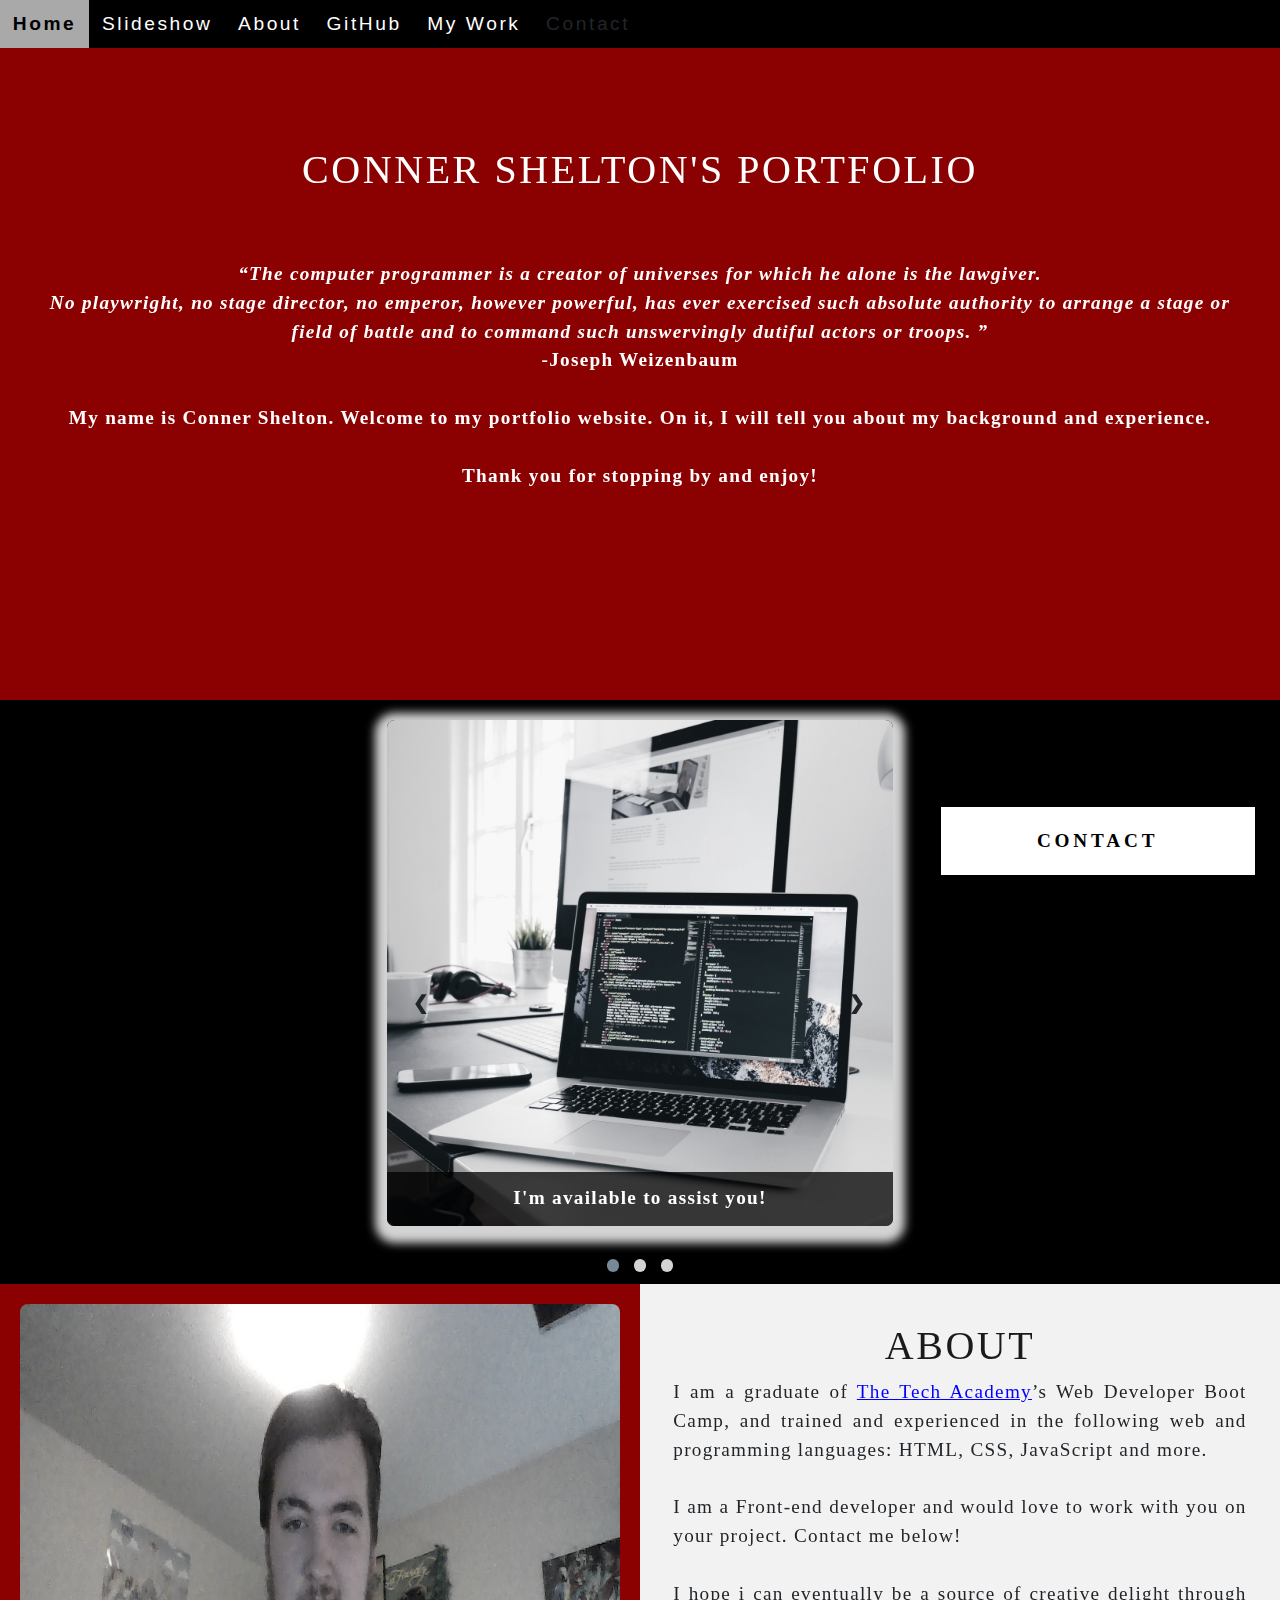
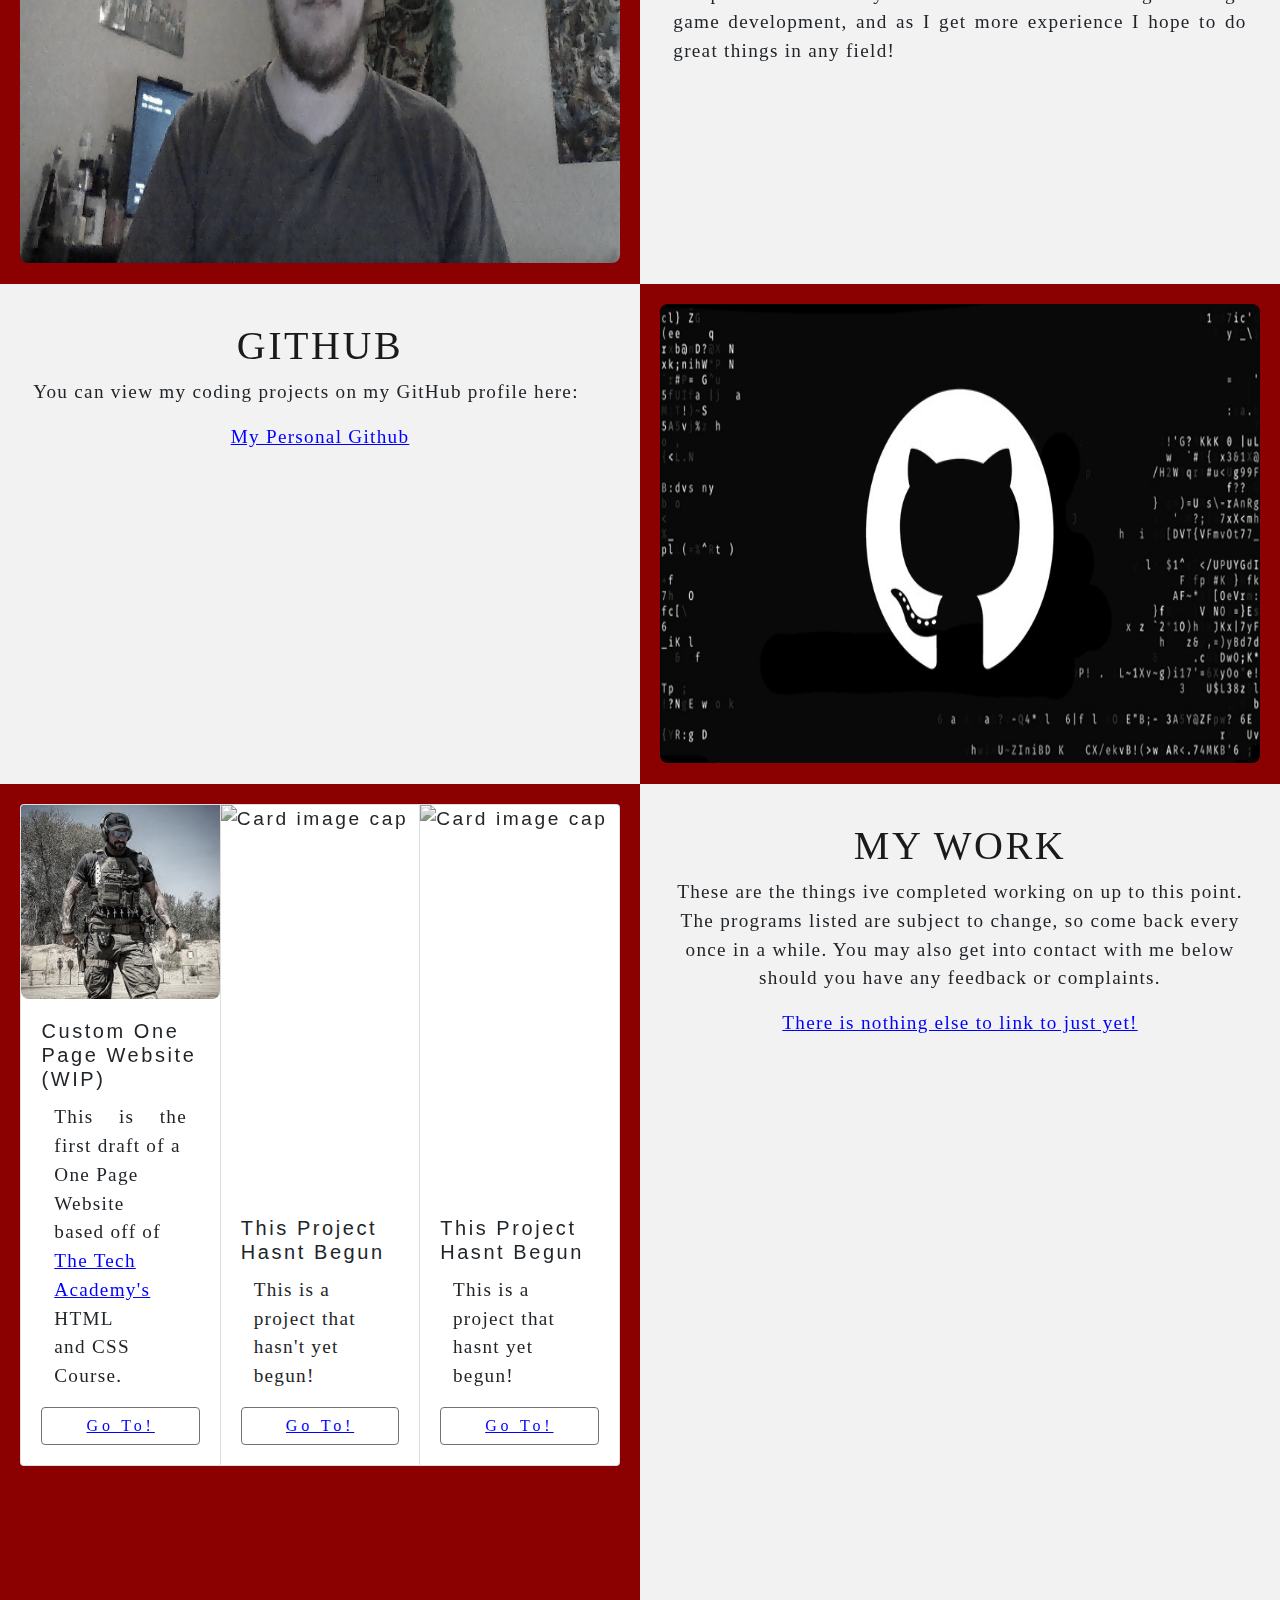
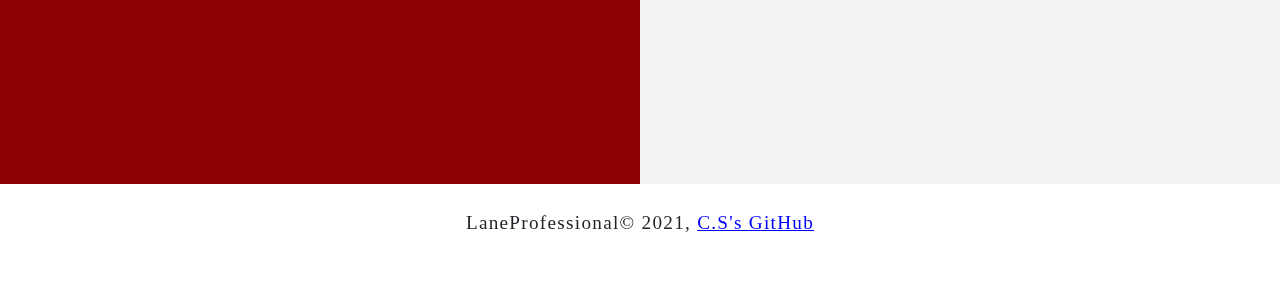
==== index.html @ 5bfad40c "name fix" ====
<!DOCTYPE html>
<html lang="en">
    
    <!-- Head -->
    <head>
      <meta charset="utf-8">
      <meta name="viewport" content="width=device-width, initial-scale=1">
      <link rel="stylesheet" href="https://stackpath.bootstrapcdn.com/bootstrap/4.1.3/css/bootstrap.min.css">
      <link rel="stylesheet" type="text/css" href="./Utilities/basicSite.css">
      <title>Protfolio.CLS</title>
    </head>

    <!-- Body -->
    <body class="Background">   

        <!-- Navbar -->
        <div class="Navbar">
            <a class="active" href="#Home">Home</a>
            <!-- New section added -->
            <a href="#Slideshow">Slideshow</a>
            <a href="#About">About</a>
            <a href="#GitHub">GitHub</a>
            <a href="#Work">My Work</a>
            <!-- Onclick and ondblclick functions added to open and close the contact form -->
            <a onclick="openForm()" ondblclick="closeForm()">Contact</a>
        </div>

        <!-- Background video -->
        <div id="Home">
            <video autoplay muted loop id="Typing_Video">
                <source src="" type="video/mp4">
                <!-- Display message if video fails to run -->
                Your browser does not support HTML5 video.
            </video>
        </div>

        <!-- Video text -->
        <div class="Video_Text">
            <h1 class="white-text">Conner Shelton's Portfolio</h1> <br><br>
            <strong>
                <p class="center">
                    <q>The computer programmer is a creator of universes for which he alone is the lawgiver.
                        <br>No playwright, no stage director, no emperor, however powerful, has ever exercised such absolute authority to arrange a stage or
                        <br>field of battle and to command such unswervingly dutiful actors or troops.
                    </q>
                    <br> -Joseph Weizenbaum<br>
                    <br>
                    My name is Conner Shelton. Welcome to my portfolio website. On it, I will tell you about my background and experience.
                    <br>
                    <br>Thank you for stopping by and enjoy! 
                </p>
            </strong>
        </div>

        <!-- Slideshow section added -->
        <div id="Slideshow">
            <div id="Slideshow_Background"> 
                <div id="Slideshow_Container">
                    <!-- Slide 1 of 3 -->
                    <div class="mySlides">
                        <img class="Slideshow_Images" src="./Utilities/images/Coding_1.jpg" alt="">
                        <div class="text">I'm available to assist you!</div>
                    </div>
                    <!-- Slide 2 of 3 -->
                    <div class="mySlides">
                        <img class="Slideshow_Images" src="./Utilities/images/HTML_CSS_and_JavaScript.jpeg" alt="HTML, CSS, and JS logos"> 
                        <div class="text">I am a Front-end software developer,<br> trained in:<br>HTML, CSS, and JavaScript</div>
                    </div>
                    <!-- Slide 3 of 3 -->
                    <div class="mySlides">
                        <img class="Slideshow_Images" src="./Utilities/images/about_img.jpeg" alt="">
                        <div class="text">Ready to dive into any project!</div>
                    </div>
                    
                    <!-- Previous and next buttons -->
                    <a class="Previous" onclick="plusSlides(-1)">&#10094;</a>
                    <a class="Next" onclick="plusSlides(1)">&#10095;</a>
                </div>
                <br> <!-- Adds a space between the slideshow images and the dots -->

                <!-- Slideshow dots (these are another way for users to navigate through the slideshow) -->
                <div style="text-align: center">
                    <span class="dot" onclick="currentSlide(1)"></span>
                    <span class="dot" onclick="currentSlide(2)"></span>
                    <span class="dot" onclick="currentSlide(3)"></span>
                </div>
            </div>
        </div>

        <!-- About section -->
        <div class="Row" id="About">
            <!-- Left column -->
            <div class="Column_2 Column_tall">
                <img src="./Utilities/images/my_img.jpg" alt="Replace with a picture of your choosing">
            </div>
            <!-- Right column -->
            <div class="Column_1 Column_tall">
                <h1>About</h1>
                <p>
                    I am a graduate of <a href="https://www.learncodinganywhere.com" target="_blank">The Tech Academy</a>’s Web Developer Boot Camp, and trained and experienced in the following web and programming languages: HTML, CSS, JavaScript and more. 
                    <br>
                    <br>I am a Front-end developer and would love to work with you on your project. <a onclick="openForm()">Contact</a> me below!
                    <br>
                    <br>I hope i can eventually be a source of creative delight through game development, and as I get more experience I hope to do great things in any field! 
                </p>
            </div>
        </div>

        <!-- GitHub section -->
        <div class="Row" id="GitHub">
            <!-- Left column -->
            <div class="Column_1">
                <h1>GitHub</h1>
                <p>You can view my coding projects on my GitHub profile here:
                    <br>
                    <p class="center"><a href="https://github.com/ConnerShelton" target="_blank">My Personal Github</a></p>
                </p>
            </div>
            <!-- Right column -->
            <div class="Column_2">
                <a href="https://github.com/the-tech-academy" target="_blank"><img src="./Utilities/images/github_img.jpg"></a>
            </div>
        </div>

        <!--FINISHED WORKS-->

        <div class="Row" id="Work">
            <!--Left column-->

            <div class="Column_2 Column_XTall">
                <div class="card-group">
                    <div class="card">
                      <img class="card-img-top" src="./Utilities/OtherProjects/OPWHTML/thumb/image5.jpg" alt="Card image cap">
                      <div class="card-body">
                        <h5 class="card-title">Custom One Page Website <br> (WIP)</h5>
                        <p class="card-text">This is the first draft of a <br> One Page <br> Website <br> based off of <br> 
                            <a href="https://www.learncodinganywhere.com">The Tech <br> Academy's </a> HTML <br> and CSS <br> Course.</p>
                        <button type="button" class="btn btn-outline-secondary"><a href="./Utilities/OtherProjects/OPWHTML/OnePageWebsite.html">Go To!</a></button>
                      </div>
                    </div>
                    <div class="card">
                        <img class="card-img-top" src="./OtherProjects/Img/Come_Soon.jpg" alt="Card image cap">
                        <div class="card-body">
                          <h5 class="card-title">This Project Hasnt Begun</h5>
                          <p class="card-text">This is a <br> project that <br> hasn't yet <br> begun!</p>
                          <button type="button" class="btn btn-outline-secondary"><a href="">Go To!</a></button>
                        </div>
                    </div>
                    <div class="card">
                        <img class="card-img-top" src="./OtherProjects/Img/Come_Soon.jpg" alt="Card image cap">
                        <div class="card-body">
                          <h5 class="card-title">This Project Hasnt Begun</h5>
                          <p class="card-text">This is a <br> project that <br> hasnt yet <br> begun!</p>
                          <button type="button" class="btn btn-outline-secondary"><a href="">Go To!</a></button>
                        </div>
                    </div>
                </div>
            </div>
            <!--Right column-->
            <div class="Column_1 Column_XTall">
                <h1>My Work</h1>
                <p class="center">
                    These are the things ive completed working on up to this point. The programs listed are subject to change, so come back every once in a while. 
                    You may also get into contact with me below should you have any feedback or complaints.
                    <br>
                    <p class="center"><a href="..." target="_blank">There is nothing else to link to just yet!</a></p>
                </p>
            </div>
        </div>

        <!-- Contact form -->
        <div id="Contact">
           <button onclick="openForm()" class="Pop_Up_Button">CONTACT</button>
           <div class="form-popup" id="myForm">
                <form action="https://formspree.io/info@learncodinganywhere.com" method="POST" class="form-container"> <!-- Here we are using a free online service from https://formspree.io/ to send our contact form to an email address of our choosing - note: it will not run unless live on the internet, you have to push it to your online website first -->
                    <h1>Contact</h1>
                    <label for="name"><b>Name</b></label>
                      <input type="text" placeholder="Type your name here" name="name" required>
                    <label for="phone"><b>Phone</b></label>
                      <input type="text" placeholder="Type your phone number here" name="phone">
                    <label for="email"><b>Email</b></label>		
                      <input type="text" placeholder="Type your email address here" name="email" required>
                    <label for="message"><b>Message</b></label>
                      <input type="text" placeholder="Type your message here" name="message">
         
                    <button type="submit" class="btn">SUBMIT</button>
                    <button type="button" class="btn cancel" onclick="closeForm()">CLOSE</button>
                </form>
           </div>
        </div>
        
        <!-- Footer section -->
        <footer>
                <p class="center">LaneProfessional&copy 2021, <a href="https://github.com/ConnerShelton" target="_blank">C.S's GitHub</a></p><br>
        </footer>
        
        <script src="./Utilities/basicSite.js"></script>
    </body>
</html>
---- Utilities/basicSite.css ----
/***** GENERAL STYLING *****/

/*Affects entire document */
html {
    scroll-behavior: smooth; /*This ensures that the page scrolling is smooth when the buttons on the nav bar is clicked */
}

/* Body */
body {
    margin: 0%; /* This ensures our site displays all the way to the edge of the browser screen */
    opacity: 1; /* This and transition affect the page loading fade in effect */
    transition: 3s opacity; /* This causes a 3 second fade in */
    letter-spacing: .2vw; /* vw is a relative measurement, 1vw is equal to 1% of the viewport width */
    font-family: Avant Garde, Helvetica;
    font-size: 1.5vw; 
    overflow-x: hidden; /* This prevents the horizontal scroll bar from appearing when the quote is hovered over */
    user-select: none; /* This prevents the text on the webpage from being highlighted by the user */
}

/* This section contributes to the fade effect for the page that occurs when the page is loaded */
body.fade-out {
    opacity: .1; /* This sets the level of opacity at the start of page load */
}

/* Heading 1 elements */
h1 {
    text-transform: uppercase; /*capitalizing all h1 headings */
    font-family: "Trebuchet MS", Optima; /* Sets the font family of all h1 headings */
    text-align: center; /* Centering all h1 elements */
    margin-top: 3%; /* Adds a small margin above h1 elements */
    color: #1a1a1a; 
}

/* Heading 1 element hover effect */
h1:hover {
    filter: grayscale(5%); /* Adds a slightly gray filter to the h1 headings when hovered over */
    transform: scale(1.1); /* When the h1 elements are hovered over they increase in size by 1.1 */
    transition: transform 1s; /* This causes the transformation to last 1 second */
}

/* Styling for Portfolio Title Text */
.white-text {
    color: #fff;/* This is used to change the color of the Portfolio Title text */
    padding-top: 10vh; /* Adds padding (equal to 10% of the viewport height) to the top of the Portfolio Title text */
}

/* Paragraph elements */
p {
    font-family: Perpetua, Rockwell Extra Bold;
    text-align: justify; /* This justifies the text within paragraph elements */
    letter-spacing: .1vw; /* This expands the text slightly */
    font-size: 1.5vw; /* Relative font sizing equal to 1.5% of the viewport width */
    padding-left: 1vw; /* Relative padding equal to 1% of the viewport width */
    padding-right: 1vw; /* Relative padding equal to 1% of the viewport width */
}

/* Paragraph element hover effect */
p:hover {
    transition: transform 1s; /* This makes the transform effect last 1 second */
	transform: scale(1.01); /* This makes the paragraphs increase slightly in size when hovered over */
}

/* Center class - this applies to all centered text */
.center {
    text-align: center; /* This center aligns the text */
}

/* Center align elements hover effect - This only affects the quote, github link, and footer */
.center:hover {
    transition: transform 2s; /* This makes the transform effect last 2 seconds */
    transform: scale(1.05); /* This makes the elements with class "center" increase in size by 1.1 when hovered over */
}

/* Anchor elements */
a {
    color: blue; /* This ensures all links are blue */
    cursor: pointer; /* This ensures all links change the mouse to a pointer when hovered over or clicked */
    text-decoration: underline; /* This ensures all links are underlined */
}

/* Quotation elements */
q {
    font-style: italic; /* Makes the quote italicized */
}

/* Image elements */
img {
    filter: grayscale(75%); /* This rids our pictures of 75% of their color */
    border-radius: 8px; /* Gives all images slightly rounded corners */
    max-width: 100%; /* Ensures all images stay within the width of their container */
    height: 100%; /* Sets the height of all images */
    display: block; /* By specifying block display we can ensure our images are able to be centered */
    margin: auto auto auto auto; /* This centers all images */
}

/* Image element hover effects */
img:hover {
	filter: grayscale(5%);  /* Brings back most of the image's color when hovered over */
}

/* The @media rule is used in media queries to apply different styles for different media/types of devices */
/* On screens 576px and smaller the images will be 100px tall and centered vertically in the column */
@media screen and (max-width: 576px) {
    img {
        height: 100px;
        margin-top: 150px;
    }
}

/*Styling for footer element */
footer {
    padding: 2%; /* This gives the footer padding that is equal to 2% of the width of the element's area */
    background-color: white;
}
/***** End of General Styling *****/

/***** Navbar Styling *****/
.Navbar {
    overflow: hidden; /* This ensures that any content that overflows beyond the boundary of our nav bar is not displayed */
    background-color: black; /* This colors the navbar black */
    position: fixed; /* This keeps the navbar at the top of the screen as we scroll */
    top: 0; /* This ensures no space is displayed above the navbar */
    width: 100%; /* This makes the navbar span the entire width of the page */
    z-index: 1; /* This ensures other elements don't display over the navbar */
    -webkit-animation: moveNav 5s; /* Safari 4.0 - 8.0 */
    animation: moveNav 5s; /* This makes the moveNav animation last 5 seconds */
}

/* The animation effect for moving the nav bar in from above the left of the screen on page load */
@keyframes moveNav {
    from {left: -100vw;} /* The navbar is starting off screen to the left */
    to { left: 0vw;} /* This moves the navbar into place on the screen */
}

/*Navbar Links */
.Navbar a {
    float: left; /* This specifies that the text floats on the left on the navbar */
    display: block; /* This ensures that other text will be displayed on the same line or row, instead of a new line */
    color: white; /* This is the font color for text on our navbar */
    padding: .75vw 1vw; /* This adds padding around our text */
    text-decoration: none; /* This gets rid of the underlines under the text on our navbar */
    font-family: Avant Garde, Helvetica; /* This specifies the font family for text on our navbar */
    font-size: 1.5vw; /* This specifies the font size for text on our navbar */
    text-align: center; /* This centers the text within its container */
    position: relative; /* This sets the text relative to its normal positioning, allowing us to use the animation below */
    -webkit-animation: moveNavText 5.75s; /* Animation for Safari 4.0 - 8.0 */
    animation: moveNavText 5.75s; /* Applies the moveNavText animation for 5.75s */ 
}

/* The animation effect for moving the nav bar links in from above the top of the screen on page load */
@keyframes moveNavText {
    from {top: -100vw;} /* This sets the navbar text 100% above the viewport */
    to {top: 0vw;} /* This lowers the navbar text onto the navbar */
}

/* Screens 576px and smaller will display navbar links equally distributed */
@media screen and (max-width: 576px) {
    .Navbar a{
        width: 20%; /* This sets each navbar link to 1/5 of the navbar */
        font-size: 12px;
    }
}

/*Navbar hover effects */
.Navbar a:hover {
    background-color: #f4f4f4; /* Defines the background color that will display when you hover over the link */
    color: black; /* This defines the font color that will display when navbar a elements are hovered over */
    font-weight: bold; /* This makes the text on the navbar bold when hovered over */
    cursor: pointer;
}

/* Navbar home button */
.Navbar a.active { /* This targets the a element on the navbar with the "active" class */
    background-color: darkgray;
}
/***** End of Navbar Styling *****/

/***** Video Styling *****/
/* Formatting for background video */
#Typing_Video {
    position: fixed; /* This fixes the video to the page */
    right: 0; /* This ensures there is no space between the edge of the video and the edge of the page */
    bottom: 0; /* This ensures no space between the edge of the video and the bottom of the page */
    min-width: 100%; /* This ensures the video is displayed across the full width of the page */
    z-index: -1; /* This places the video behind the other elements on the page */
}

/* Screens that are 576px and smaller will not display the background video */
@media screen and (max-width: 576px) {
    #Typing_Video {
        display: none;
    }
}

/* Texts over the video */
.Video_Text {
    background: darkred; /* This provides a semi-transparents background for the text to sit over */
    color: white; /* Makes the font color white */
    width: 100%; /* Ensures the video-text container fills the width of the video */
    height: 700px; /* This ensures the video-text container fills the height of the viewport so that the slideshow is not partially displayed */
    padding-top: 2vh; /* This adds padding around the video-text container so that the background goes slightly beyond the text */
    position: relative; /* This sets the text relative to its normal positioning, allowing us to use the animation below */
    -webkit-animation: moveVideoText 5.75s; /* Animation for Safari 4.0 - 8.0 */
    animation: moveVideoText 5.75s; /* moveVideoText animation set to 5.75s to match the movenavText animation */
}

/* This animation effect causes the overlay video text to move up from the bottom of the page upon page load */
@keyframes moveVideoText {
    from {top: -100vw;} /* This sets the position of the video text to above the viewport */
    to {top: 0vw;} /* This moves the video text to the normal positioning on the viewport */
}
/***** End of Video Styling *****/

/***** Slideshow Styling *****/
#Slideshow_Background {
    background: black; /* This creates a slightly transparent white background that's palced over the video in the background */    
}

.mySlides{
    display: none; /* This prevents the images from being displayed, we will use JS to display these */
}

/* Slideshow section / container */
#Slideshow_Container {
    width: 39.5vw; /* Relative sizing of the container for the slidewshow set to 39.5% of the viewport width */
    height: auto; /* The height of the container is automatically adjusted based on the content it is displaying */
    padding-top: 1.6%; /* Adds a small padding to the top of the slideshow container */
    position: relative; /* This sets the container relative to its normal positioning */
    margin:auto; /* This will horizontally center the container on the page */
}

/* Images contained within the slideshow */
.Slideshow_Images {
    vertical-align: middle; /* This centers the images vertically within the slideshow container */
    height: auto; /* The height of the images is automatically adjusted based on the content, ie if your images are different sizes, they will display as different sizes */
    box-shadow: 0px 5px 10px 12px lightgray; /* Adds a shadow around the slideshow images */
    width: 100%; /* The width of the images is automatically adjusted based on the content */
}

/* Next and previous buttons */
.Previous, .Next {
    cursor: pointer; /* Changes the mouse to a pointer when the buttons are selected */
    position: absolute; /* This makes the next and previous buttons positioned relative to the slideshow container */
    top: 50%; /* This moves the buttons up in the slideshow container */
    width: auto; /* The width of the buttons is automatically adjusted based on the content */
    padding: 2vw; /* Adds padding equal to 2% of the viewport width */
    color: darkgray; 
    font-weight: bold;
    font-size: 1.5vw;
    border-radius: 0 3px 3px 0; /* Adds a slightly rounded border on the top and bottom right corners */
    user-select: none; /* This property makes it so that the user cannot highlight the text */
    transition: 0.6s ease; /* This specifies the details of the hover transition for these elements */
}

/* Positioning the next button on the right hand side */
.Next {
    right: 0; /* This moves the next button to the right side of the slideshow container */
    border-radius: 3px 0 0 3px; /* This changes the border radius on the next button to the top and bottom left of the button */
}

/* Hover effect on slide show buttons */
.Previous:hover, .Next:hover {
    background-color: rgba(0, 0, 0, 0.8); /* Makes the background of the arrows a transparent gray color */
    color: white; /* Makes the arrows white when hovered over */
}

/* Slideshow text */
.text {
    color: white; 
    padding: 1vw;
    position: absolute; /* This ensures the text is positioned within the image */
    bottom: 0; /* This property sets the text at the bottom of the image */
    width: 100%; /* The element covers the full width of the image */
    text-align: center; /* The text is center aligned within the image */
    font-family: Perpetua, Rockwell Extra Bold;
    letter-spacing: .1vw; /* This gives slight spacing between the letters */
    font-size: 1.5vw; /* Font size is relative to the size of the viewport width */
    background-color: rgba(0, 0, 0, 0.75); /* Gives a slightly transparent black background */
    font-weight: bold;
    border-radius: 0px 0px 7px 7px; /* Gives the text background rounded corners on the bottom left and right corners */
}

/* Styling of the dots under the slideshow */
.dot {
    cursor: pointer; /* The cursor changes to pointer when hovered over the dots */
    height: 1vw; /* The dots are sized relative to the viewport width */
    width: 1vw;
    margin: .25vw; /* adds additional spacing between the dots */ 
    background-color: lightgray; /* Makes the dots white */
    border-radius: 50%; /* Makes the dots circles by rounding each corner */
    display: inline-block; /* Allows the dots to sit next to eachother rather than on a new line */
    transition: background-color 0.6s ease; /* When clicked on the dots transition to a different color when clicked or hovered over (the affect is defined below) */
    z-index: 1; /* This ensures the dots will be displayed above any other elements */
}

/* Hover effect for slideshow dots */
.active, .dot:hover {
    background-color: lightslategray; /* Sets the color of the dots when active or hovered over */
}

/* Fading animation for slideshow */
.fade {
    animation-name: fade; /* Fade animation is defined below */
    animation-duration: 1.5s; /* The animation lasts 1.5 seconds */
    -webkit-animation-name: fade; /* Same as above for Safari 4.0-8.0 */
    -webkit-animation-duration: 1.5s;
}

@-webkit-keyframes fade {
    from {opacity: .4;} /* Image starts transparent */
    to {opacity: 1;} /* Image ends opaque */
}

@keyframes fade {
    from {opacity: .4;} /* Image starts transparent */
    to {opacity: 1;} /* Image ends opaque */
}
/***** End Slideshow Styling *****/

/***** Table Styling -  this section covers the styling of the columns and rows within the table *****/
* { /*The asterisk is a universal selector that applies this effect to all elements on the page */
    box-sizing: border-box; /* This creates a box with a border within which we will place most of our text */
} 

.Column_1 {
    float: left;
    width: 50%; /* This ensures the column takes up half of the page width */
    padding: 1.6%;
    height: 500px; /* This sets the height of the column to 400px -  this may need to be adjusted depending on the text you enter */
    background-color: #f2f2f2; /* Sets the background color of the left columns */
}

/* The @media rule is used in media queries to apply different styles for different media/types of devices */
/* Screens 576px and smaller will display a scroll bar if the text overflows the column height */
@media screen and (max-width: 576px) {
    .Column_1 {
        overflow: auto;
    }
}

.Column_2 {
    float: left;
    width: 50%;
    padding: 1.6%;
    height: 500px;
    background-color: darkred;
}

.Column_tall {
    padding-top: 1.6%;
    height: 600px;
}

.Column_XTall {
    float: left;
    width: 50%;
    padding: 1.6%;
    height: 1000px;
}

/* This inserts something after the content of selected elements (in this case the elements with class "Row") */
.Row:after {
	content: ""; /* By leaving this blank, we are allowing the footer (covered lower down) to be displayed - removing it makes the footer overwrite a column */
	display: table; /* The display property specifies the type of display behavior; the table value tells the browser to treat the element as a table */
	clear: both; /* This clears any other elements from floating on the left or the right of an element */
}
/***** End of Table Styling *****/

/***** Contact Form Styling *****/
/* Button used to open the contact form - fixed at the bottom of the page */
.Pop_Up_Button {
    position: fixed; /* The element is positioned relative to the viewport and stays in the same location no matter what */
    bottom: 1.75vw; /* Positions the button slightly up from the bottom of the viewport */
    right: 1.75vw; /* Positions the viewport slightly right from the side of the viewport */
    width: 25vw; /* Sets the width relative to the viewport width */
    background-color: white; /* Sets the background color of the button to white */
    color: black; /* Sets the color of the button text to black */
    border: solid black; /* This makes a solid black border around the button */
    cursor: pointer; /* This changes the cursor when hovered over the button to a pointer */
    -webkit-animation: movePopup 5s; /* Animation for 5 seconds for Safari 4.0-8.0 */
    animation: movePopup 5s; /* Animation set for 5 seconds */
}

/* movePopup animation moves the button from off the right side of the screen to its fixed location on the viewport */
@keyframes movePopup {
    from {right: -40vw;} 
    to {right: 1.75vw;}
}

@-webkit-keyframes movePopup {
    from {right: -40vw;} 
    to {right: 1.75vw;}
}

/* Styling for the contact form */
.form-popup {
    border: 3px solid #f0f1f0; /* Creates a solid light gray border around the contact form */
    z-index: 8; /* This z-index ensures the contact form shows above all other elements on the page */
    display: none; /* Set the display to none, we will use JavaScript to show the contact form */
    position: fixed; /* The form stays in the same location no matter what */
    bottom: .5vw; /* Slightly up from the bottom of the viewport */
    right: .5vw; /* Slightly in from the right side of the viewport */
}

/* Form styling */
.form-container {
    max-width: 49vw; /* Relative sizing of the form container - 49% of the viewport width */
    padding: 1vw; /* Adds padding between the form-popup and the form-container */
    background-color: white; 
}

/* Input fields */
.form-container input[type=text] {
    width: 100%; /* The input boxes completely fill the width of the form-container */
    padding: .93vw; /* Adds padding to the input boxes */
    margin: .6vw 0 .6vw 0; /* Adds space between the input boxes and the labels */
    border: none; /* Removes the border from the input boxes */
    background: Gainsboro; /* Sets the background color of the input boxes */
    font-size: 1vw; /* Relative font sizing based on the width of the viewport */
}

/* General styling for all buttons */
button {
    font-family: "Trebuchet MS", Optima;
    letter-spacing: .3vw; /* Adds slight spacing between the letters */
    font-size: 1.5vw; /* Relative sizing of text */
    font-weight: bold; 
    padding: 1.5vw; /* Adds padding to the text in the button */
    cursor: pointer; /* Changes the cursor to pointer over button elements */
    width: 100%; /* Sets the width of the buttons to 100% of their containers */
    height: auto; /* Allows the height to be resized depending on the content showing */
}

/* Hover effect for contact and submit buttons */
button:hover, .form-container .btn:hover {
    color: white; /* This makes the text in the buttons white when hovered over */
    background-color: black; /* The background of the button changes to black when hovered over */
    transition-duration: 1s; /* This makes the transition last 1 second */
    -webkit-transition-duration: 1s; /* For Safari 4.0-8.0 */
    border-color: silver; /* The border turns silver when the button is hovered over */
}

/* Submit button */
.form-container .btn {
    background-color: white; 
    color: black;
    border-color: black;
    margin-bottom: 1vh; /* Adds space between the submit button and the close button */
}

/* Close button */
.form-container .cancel {
    background-color: black;
    color: white;
    border-color: gray;
}

/* Styling for close button on hover */
.form-container .cancel:hover {
    color: white;
    background-color: darkred;
    transition-duration: 1s;
    -webkit-transition-duration: 1s;
    border-color: black;
}
/***** End of Contact Form Styling *****/
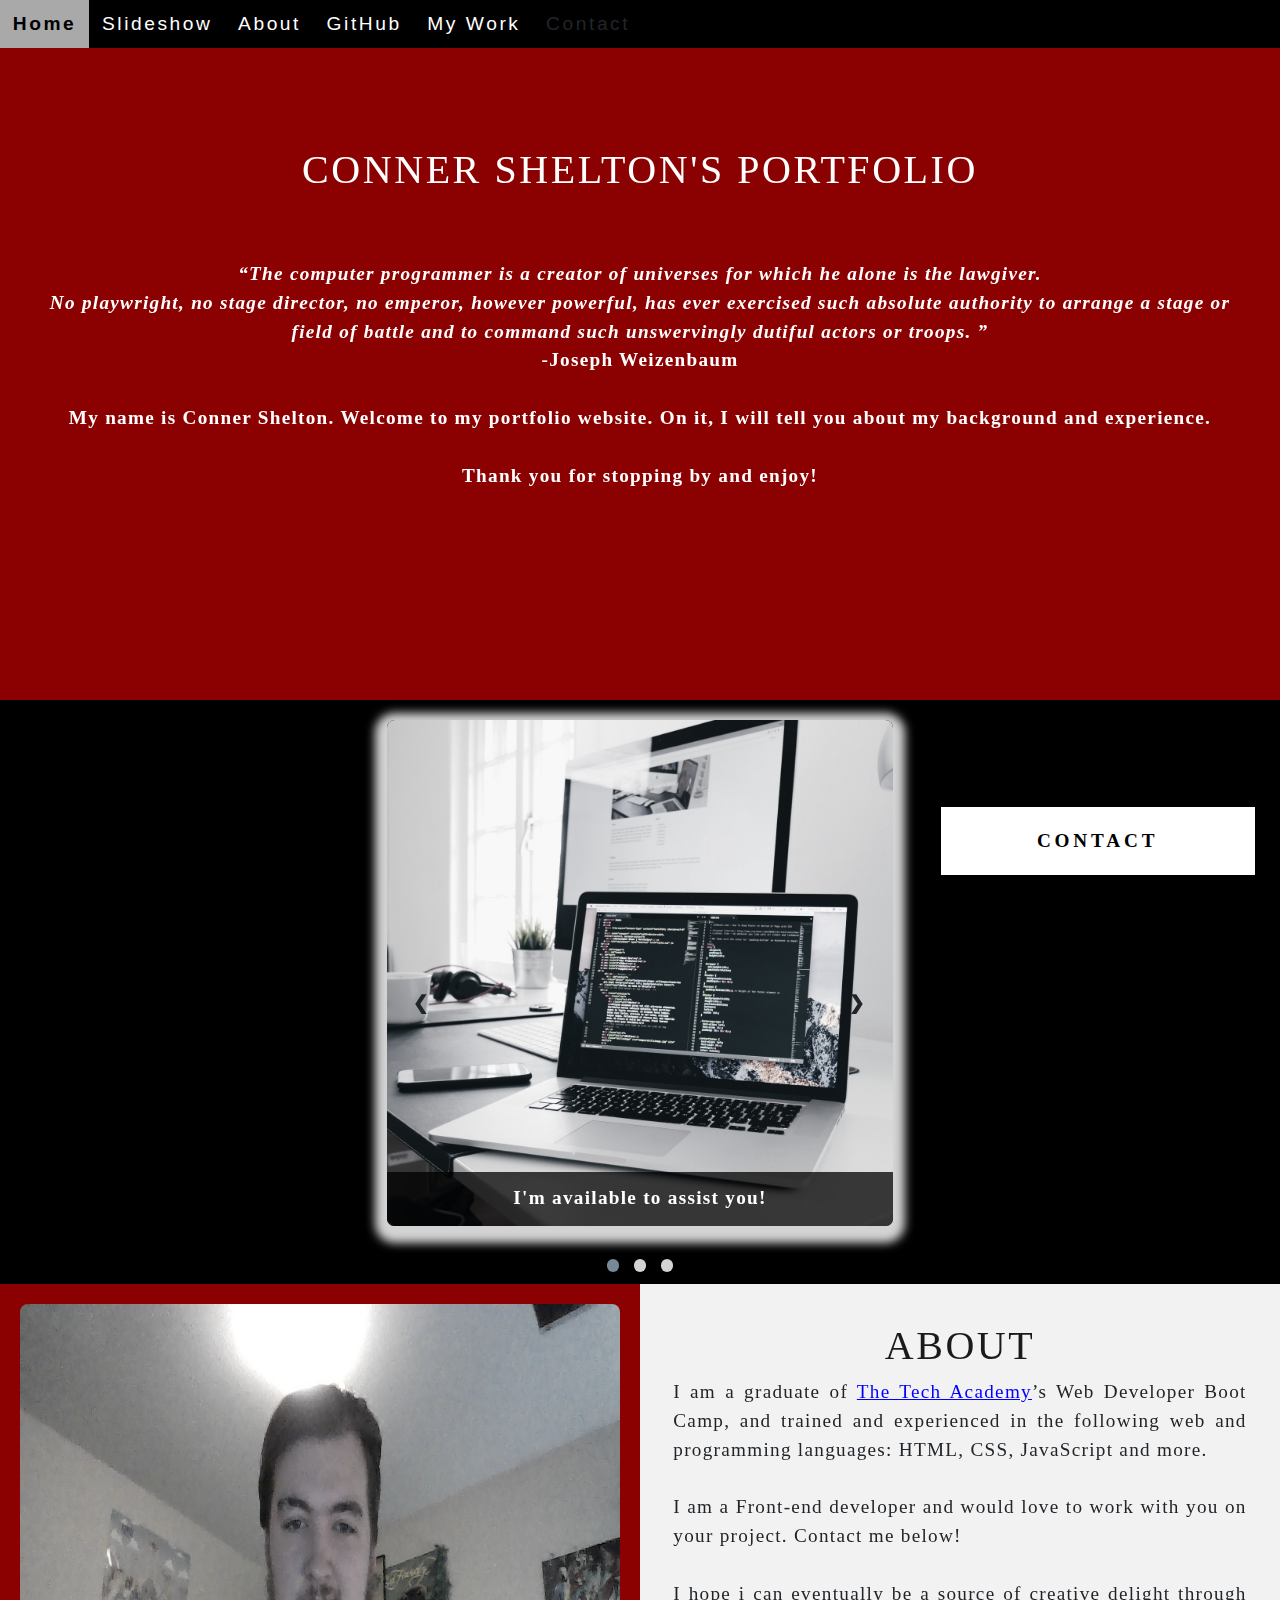
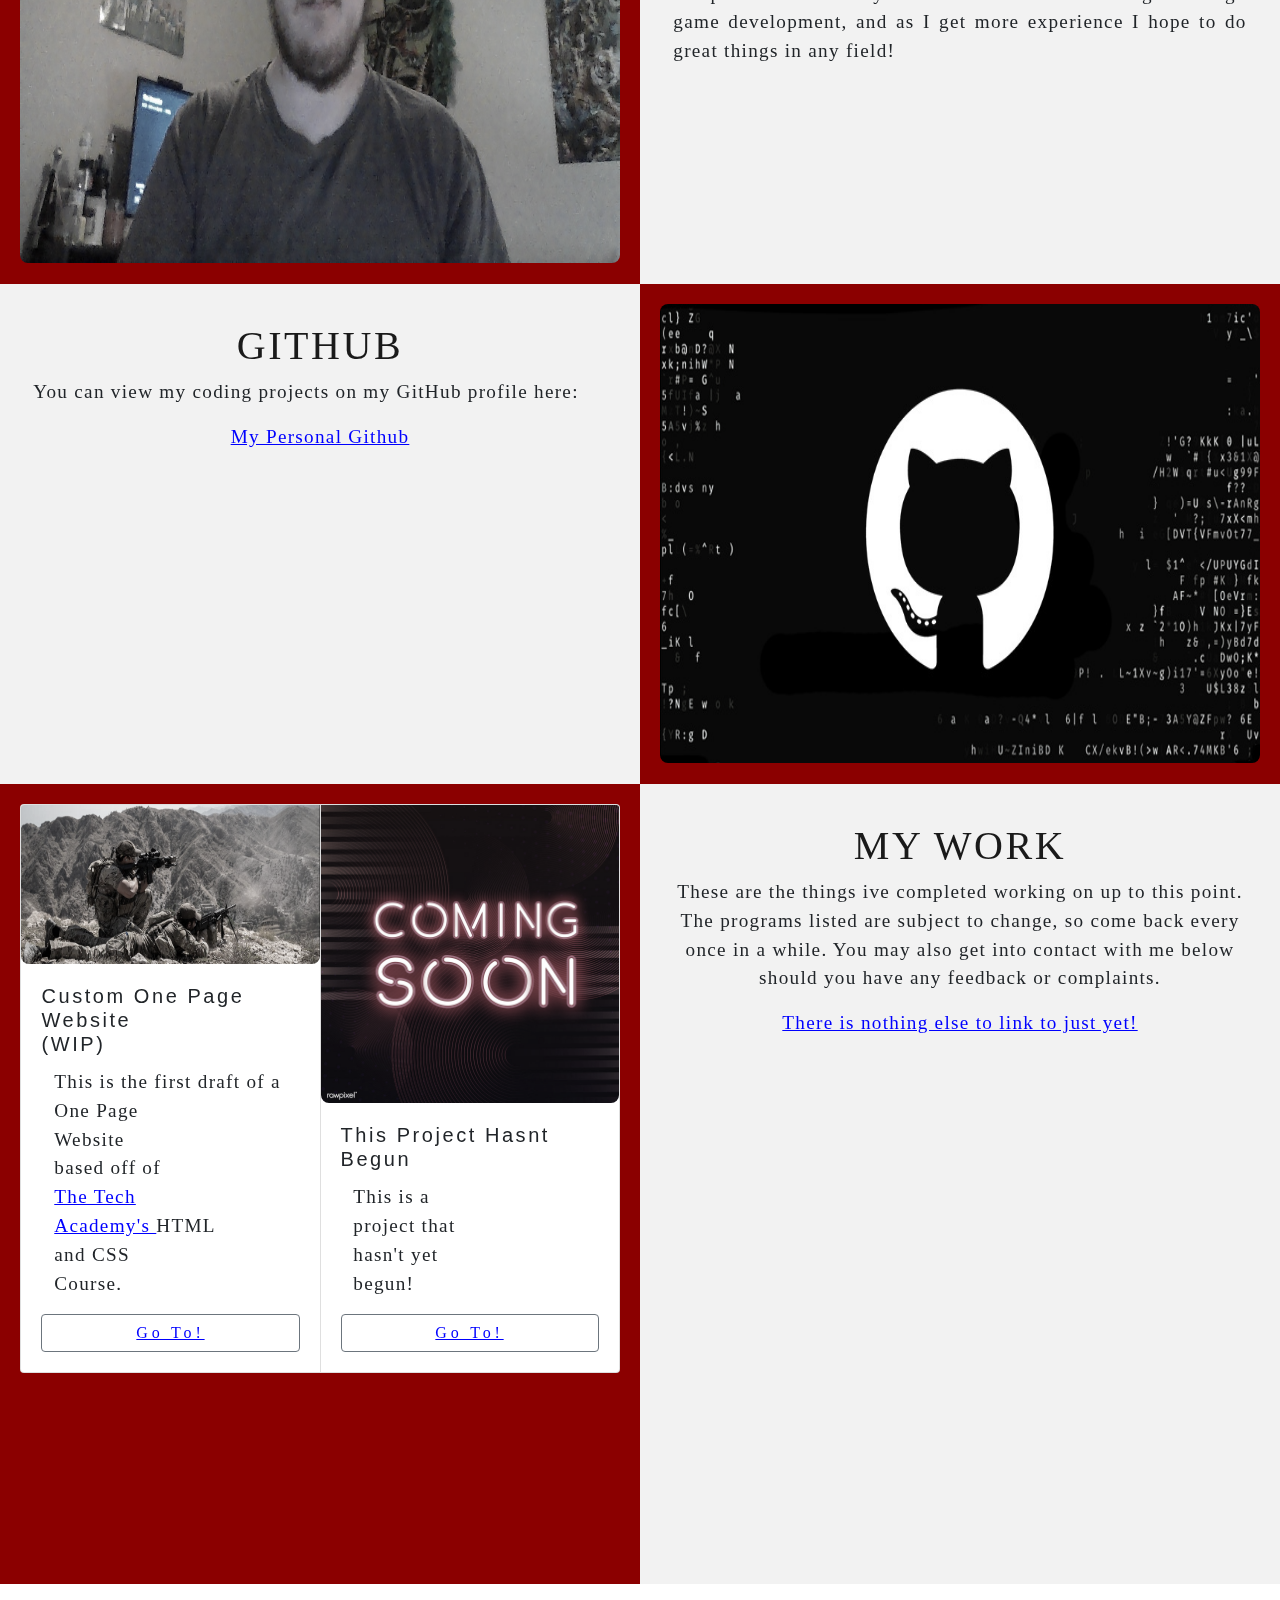
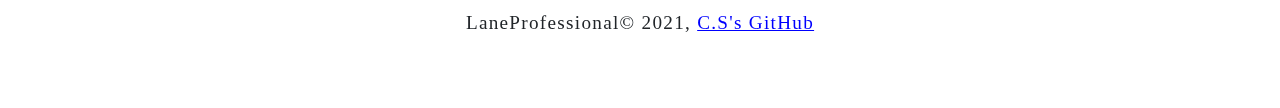
==== commit 8b37ec3c: "commit with style fixes for the linked one page site" ====
--- a/index.html
+++ b/index.html
@@ -130,7 +130,7 @@
             <div class="Column_2 Column_XTall">
                 <div class="card-group">
                     <div class="card">
-                      <img class="card-img-top" src="./Utilities/OtherProjects/OPWHTML/thumb/image5.jpg" alt="Card image cap">
+                      <img class="card-img-top" src="./Utilities/OtherProjects/OPWHTML/thumb/the_operator.jpg" alt="Card image cap">
                       <div class="card-body">
                         <h5 class="card-title">Custom One Page Website <br> (WIP)</h5>
                         <p class="card-text">This is the first draft of a <br> One Page <br> Website <br> based off of <br> 
@@ -139,18 +139,10 @@
                       </div>
                     </div>
                     <div class="card">
-                        <img class="card-img-top" src="./OtherProjects/Img/Come_Soon.jpg" alt="Card image cap">
+                        <img class="card-img-top" src="./Utilities/OtherProjects/Img/Come_Soon.jpg" alt="Card image cap">
                         <div class="card-body">
                           <h5 class="card-title">This Project Hasnt Begun</h5>
                           <p class="card-text">This is a <br> project that <br> hasn't yet <br> begun!</p>
-                          <button type="button" class="btn btn-outline-secondary"><a href="">Go To!</a></button>
-                        </div>
-                    </div>
-                    <div class="card">
-                        <img class="card-img-top" src="./OtherProjects/Img/Come_Soon.jpg" alt="Card image cap">
-                        <div class="card-body">
-                          <h5 class="card-title">This Project Hasnt Begun</h5>
-                          <p class="card-text">This is a <br> project that <br> hasnt yet <br> begun!</p>
                           <button type="button" class="btn btn-outline-secondary"><a href="">Go To!</a></button>
                         </div>
                     </div>
--- a/Utilities/basicSite.css
+++ b/Utilities/basicSite.css
@@ -355,7 +355,7 @@
     float: left;
     width: 50%;
     padding: 1.6%;
-    height: 1000px;
+    height: 800px;
 }
 
 /* This inserts something after the content of selected elements (in this case the elements with class "Row") */
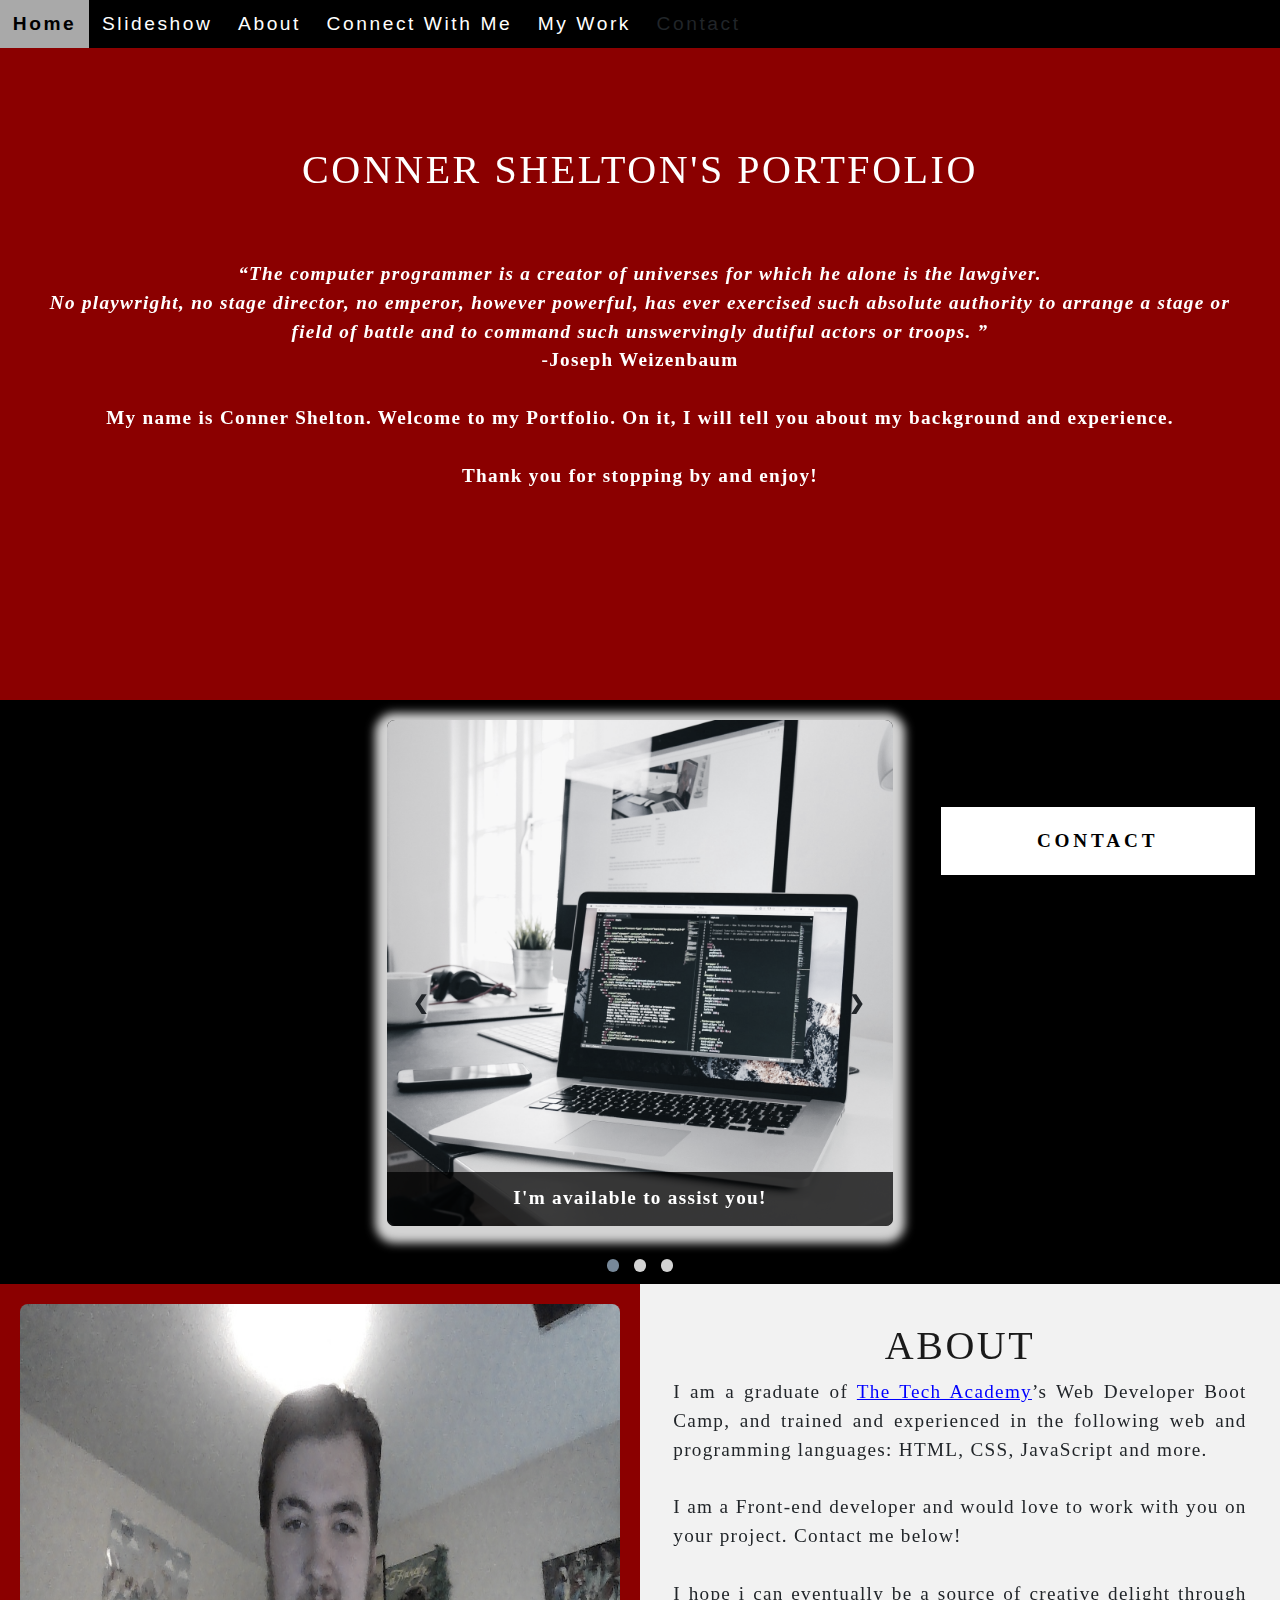
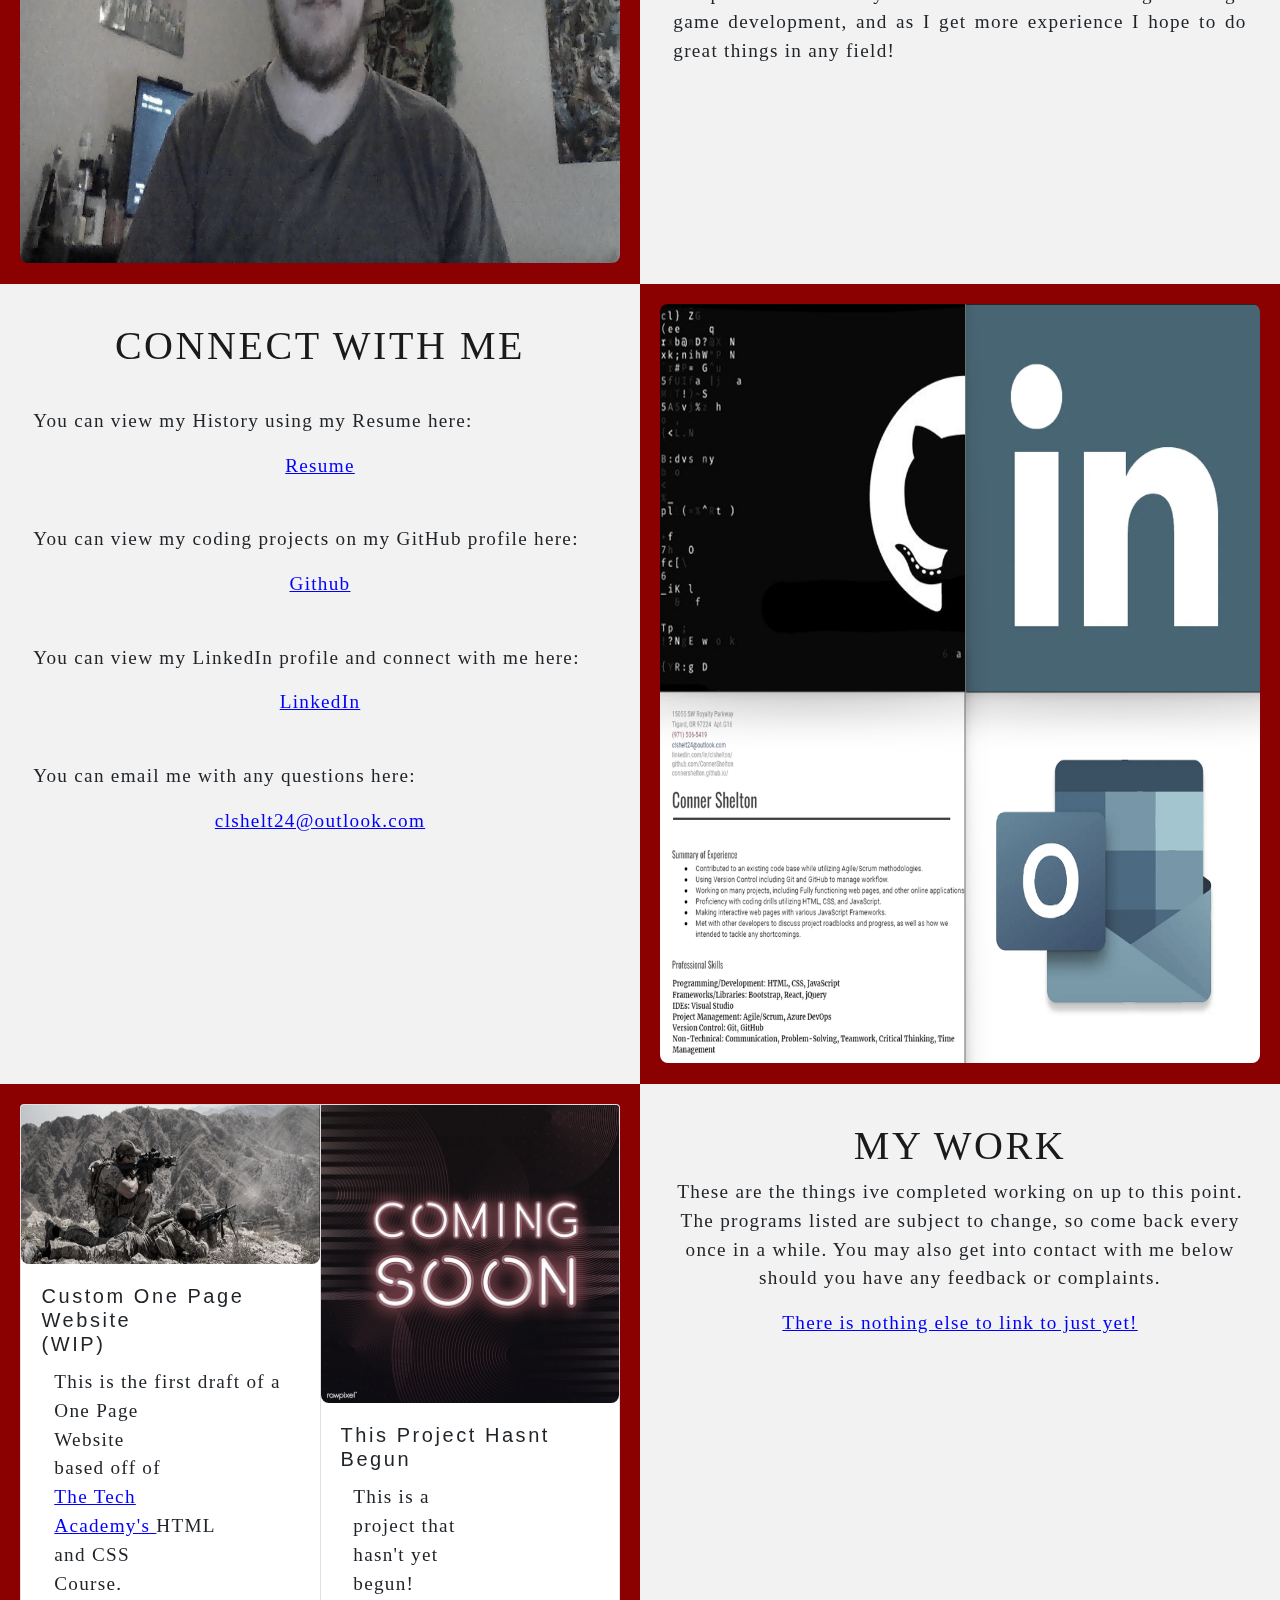
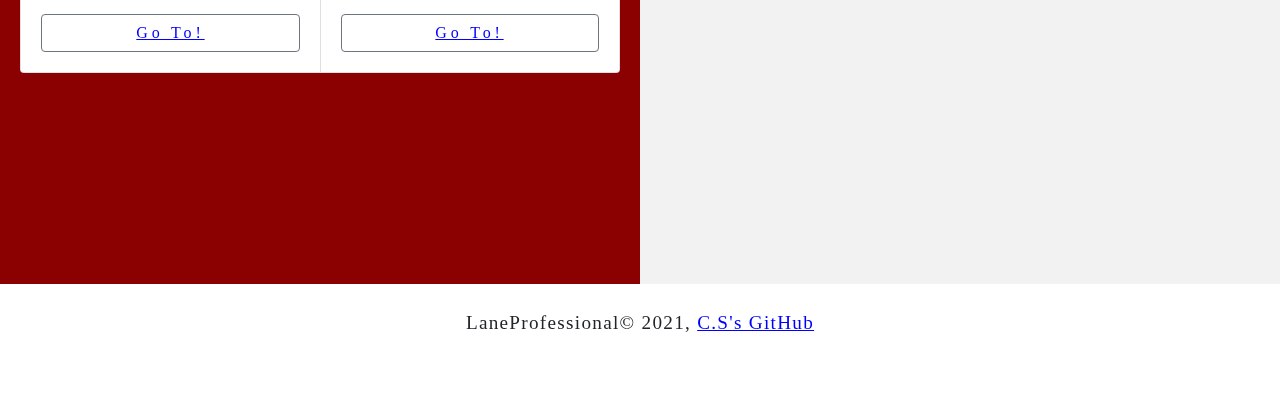
==== commit 1b231596: "Addition to Portfolio Site" ====
--- a/index.html
+++ b/index.html
@@ -19,7 +19,7 @@
             <!-- New section added -->
             <a href="#Slideshow">Slideshow</a>
             <a href="#About">About</a>
-            <a href="#GitHub">GitHub</a>
+            <a href="#Connect With Me">Connect With Me</a>
             <a href="#Work">My Work</a>
             <!-- Onclick and ondblclick functions added to open and close the contact form -->
             <a onclick="openForm()" ondblclick="closeForm()">Contact</a>
@@ -45,7 +45,7 @@
                     </q>
                     <br> -Joseph Weizenbaum<br>
                     <br>
-                    My name is Conner Shelton. Welcome to my portfolio website. On it, I will tell you about my background and experience.
+                    My name is Conner Shelton. Welcome to my Portfolio. On it, I will tell you about my background and experience.
                     <br>
                     <br>Thank you for stopping by and enjoy! 
                 </p>
@@ -107,18 +107,27 @@
         </div>
 
         <!-- GitHub section -->
-        <div class="Row" id="GitHub">
+        <div class="Row" id="Connect With Me">
             <!-- Left column -->
-            <div class="Column_1">
-                <h1>GitHub</h1>
-                <p>You can view my coding projects on my GitHub profile here:
-                    <br>
-                    <p class="center"><a href="https://github.com/ConnerShelton" target="_blank">My Personal Github</a></p>
+            <div class="Column_1 Column_XTall">
+                <h1>Connect With Me</h1>
+                <br>
+                <p>You can view my History using my Resume here:
+                    <p class="center"><a href="https://docs.google.com/document/d/17p7nTPTtobb1bT7kqCg0Qkdh6EFhaHtUDBs8YtLZw30/edit?usp=sharing" target="_blank">Resume</a></p>
+                    <br>
+                    <p>You can view my coding projects on my GitHub profile here:</p>
+                    <p class="center"><a href="https://github.com/ConnerShelton" target="_blank">Github</a></p>
+                    <br>
+                    <p>You can view my LinkedIn profile and connect with me here:</p>
+                    <p class="center"><a href="https://www.linkedin.com/in/clshelton/" target="_blank">LinkedIn</a></p>
+                    <br>
+                    <p>You can email me with any questions here:</p>
+                    <p class="center"><a href="clshelt24@outlook.com" target="_blank">clshelt24@outlook.com</a></p>
                 </p>
             </div>
             <!-- Right column -->
-            <div class="Column_2">
-                <a href="https://github.com/the-tech-academy" target="_blank"><img src="./Utilities/images/github_img.jpg"></a>
+            <div class="Column_2 Column_XTall">
+                <a href="https://github.com/the-tech-academy" target="_blank"><img src="./Utilities/images/PortfolioCntct_Img.png"></a>
             </div>
         </div>
 
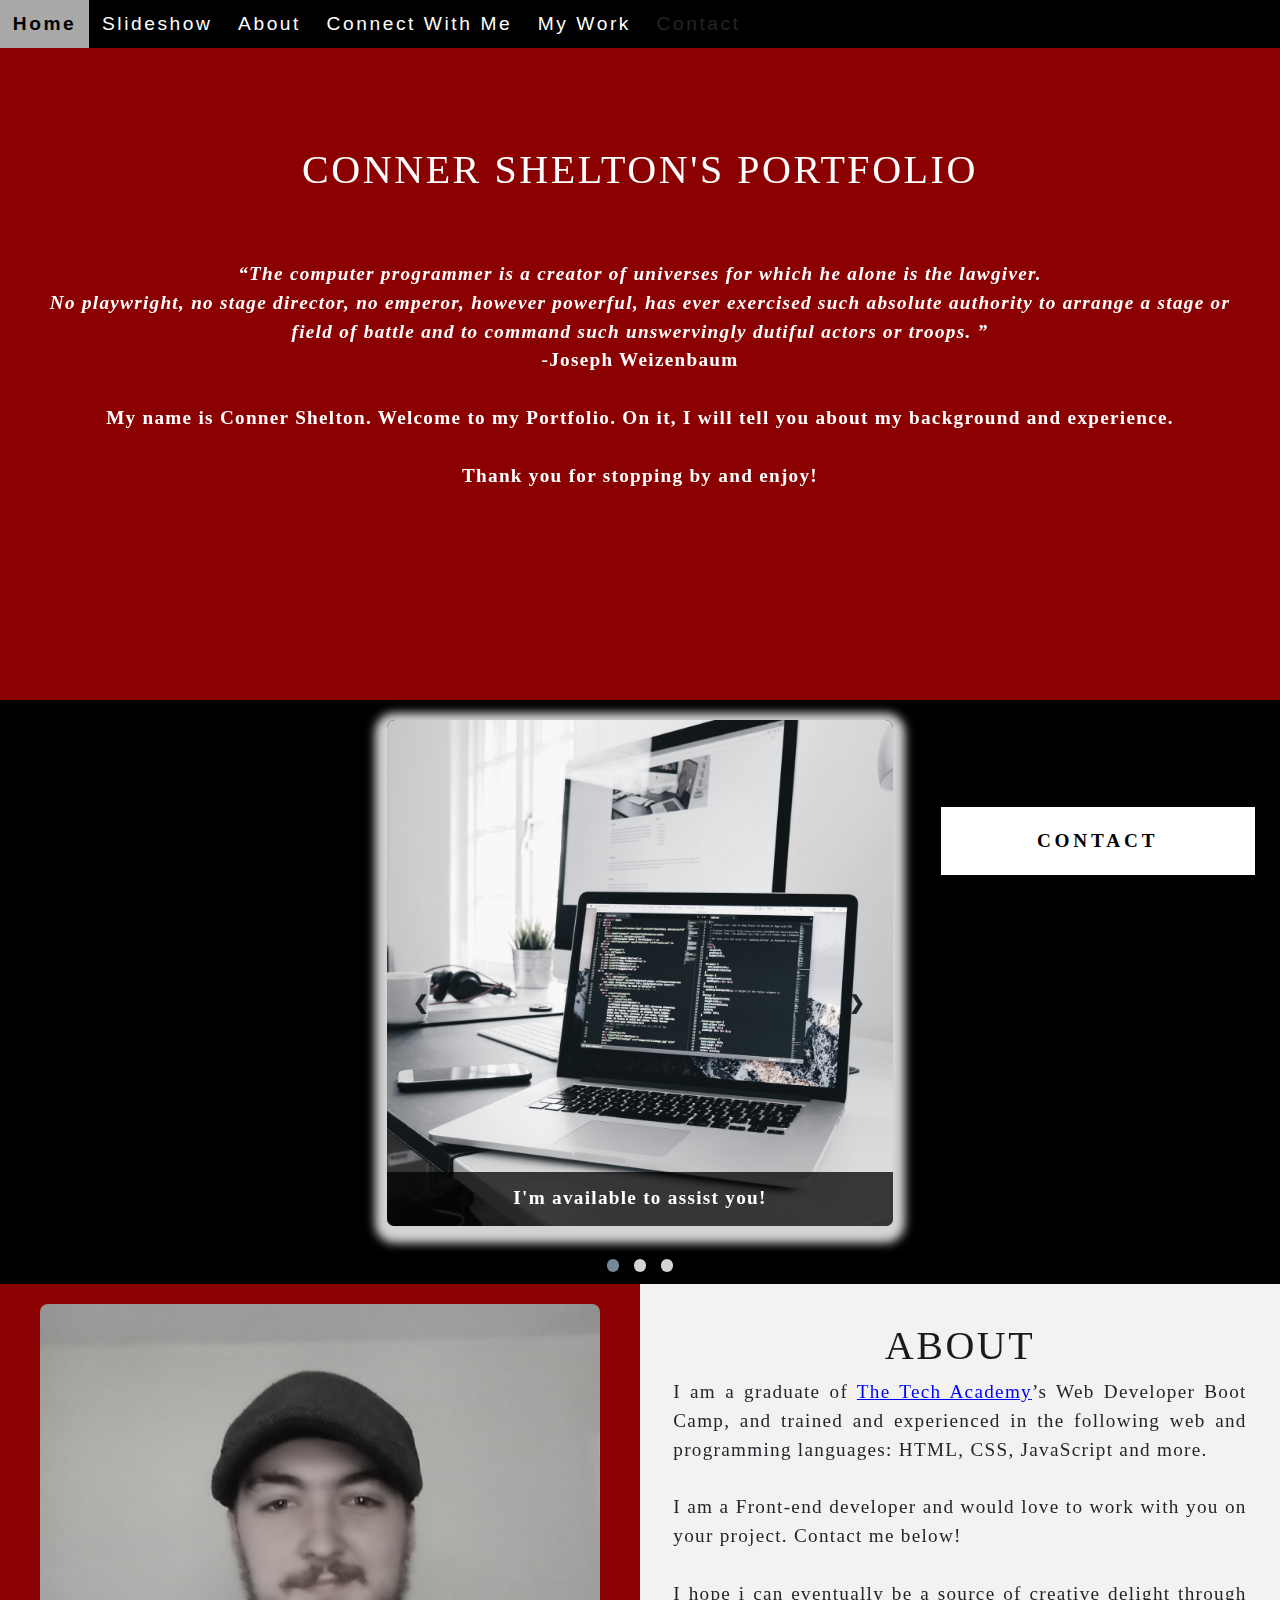
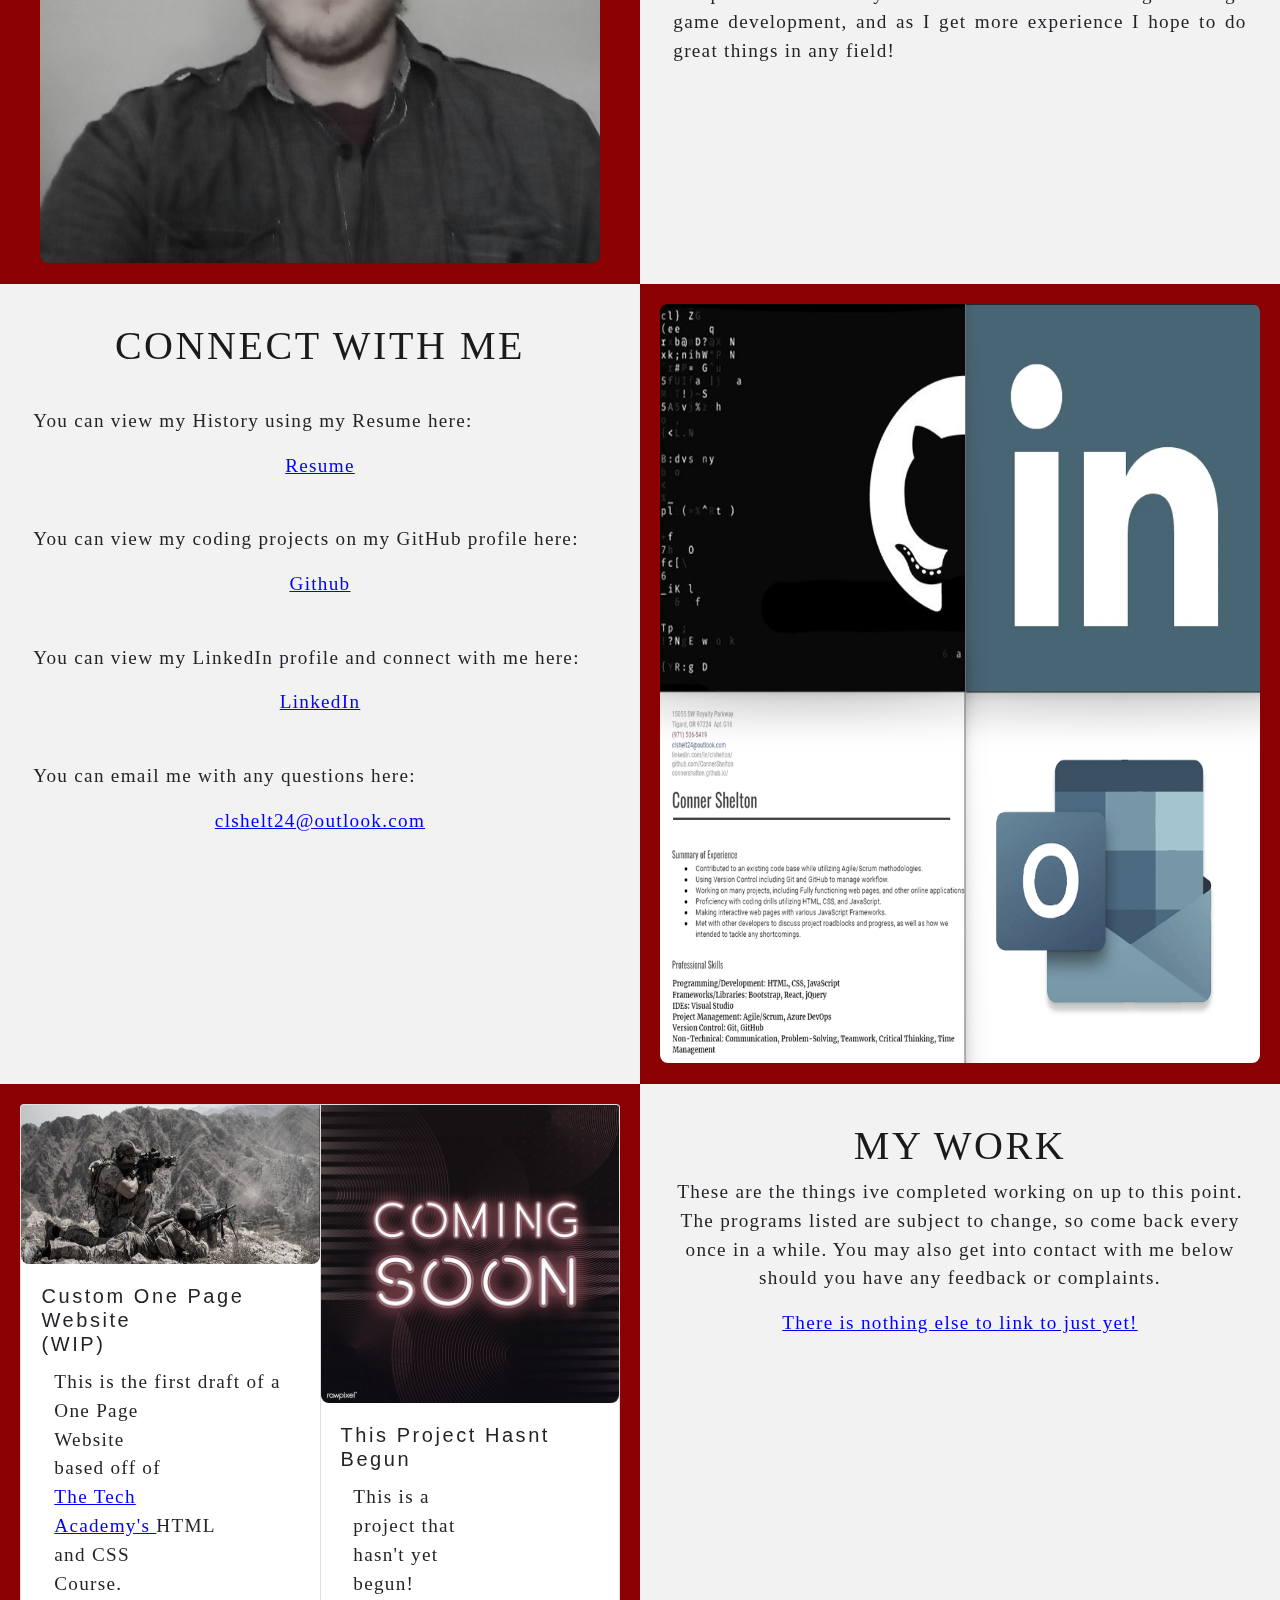
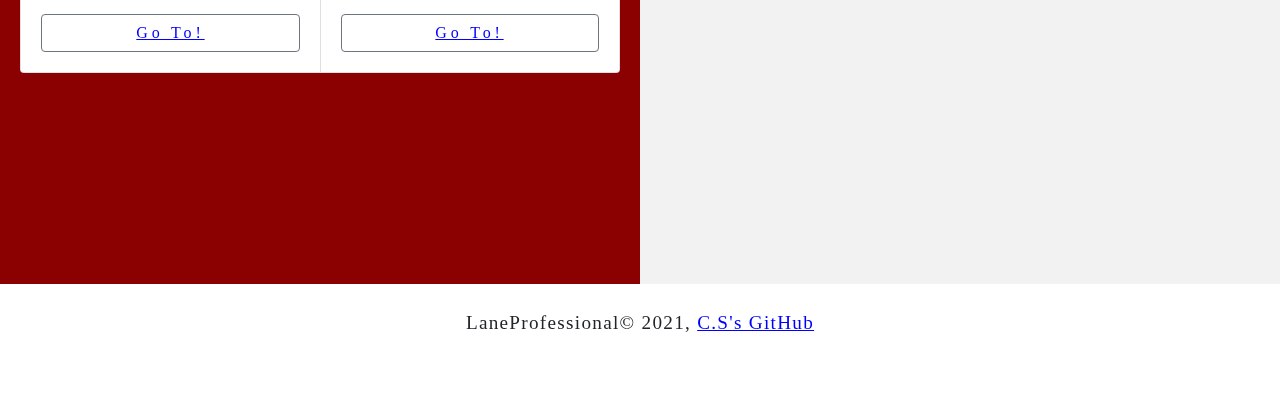
==== commit 2a5caa8b: "One More Picture" ====
--- a/index.html
+++ b/index.html
@@ -91,7 +91,7 @@
         <div class="Row" id="About">
             <!-- Left column -->
             <div class="Column_2 Column_tall">
-                <img src="./Utilities/images/my_img.jpg" alt="Replace with a picture of your choosing">
+                <img src="./Utilities/images/MeProfesional_Img.jpg" alt="Replace with a picture of your choosing">
             </div>
             <!-- Right column -->
             <div class="Column_1 Column_tall">
